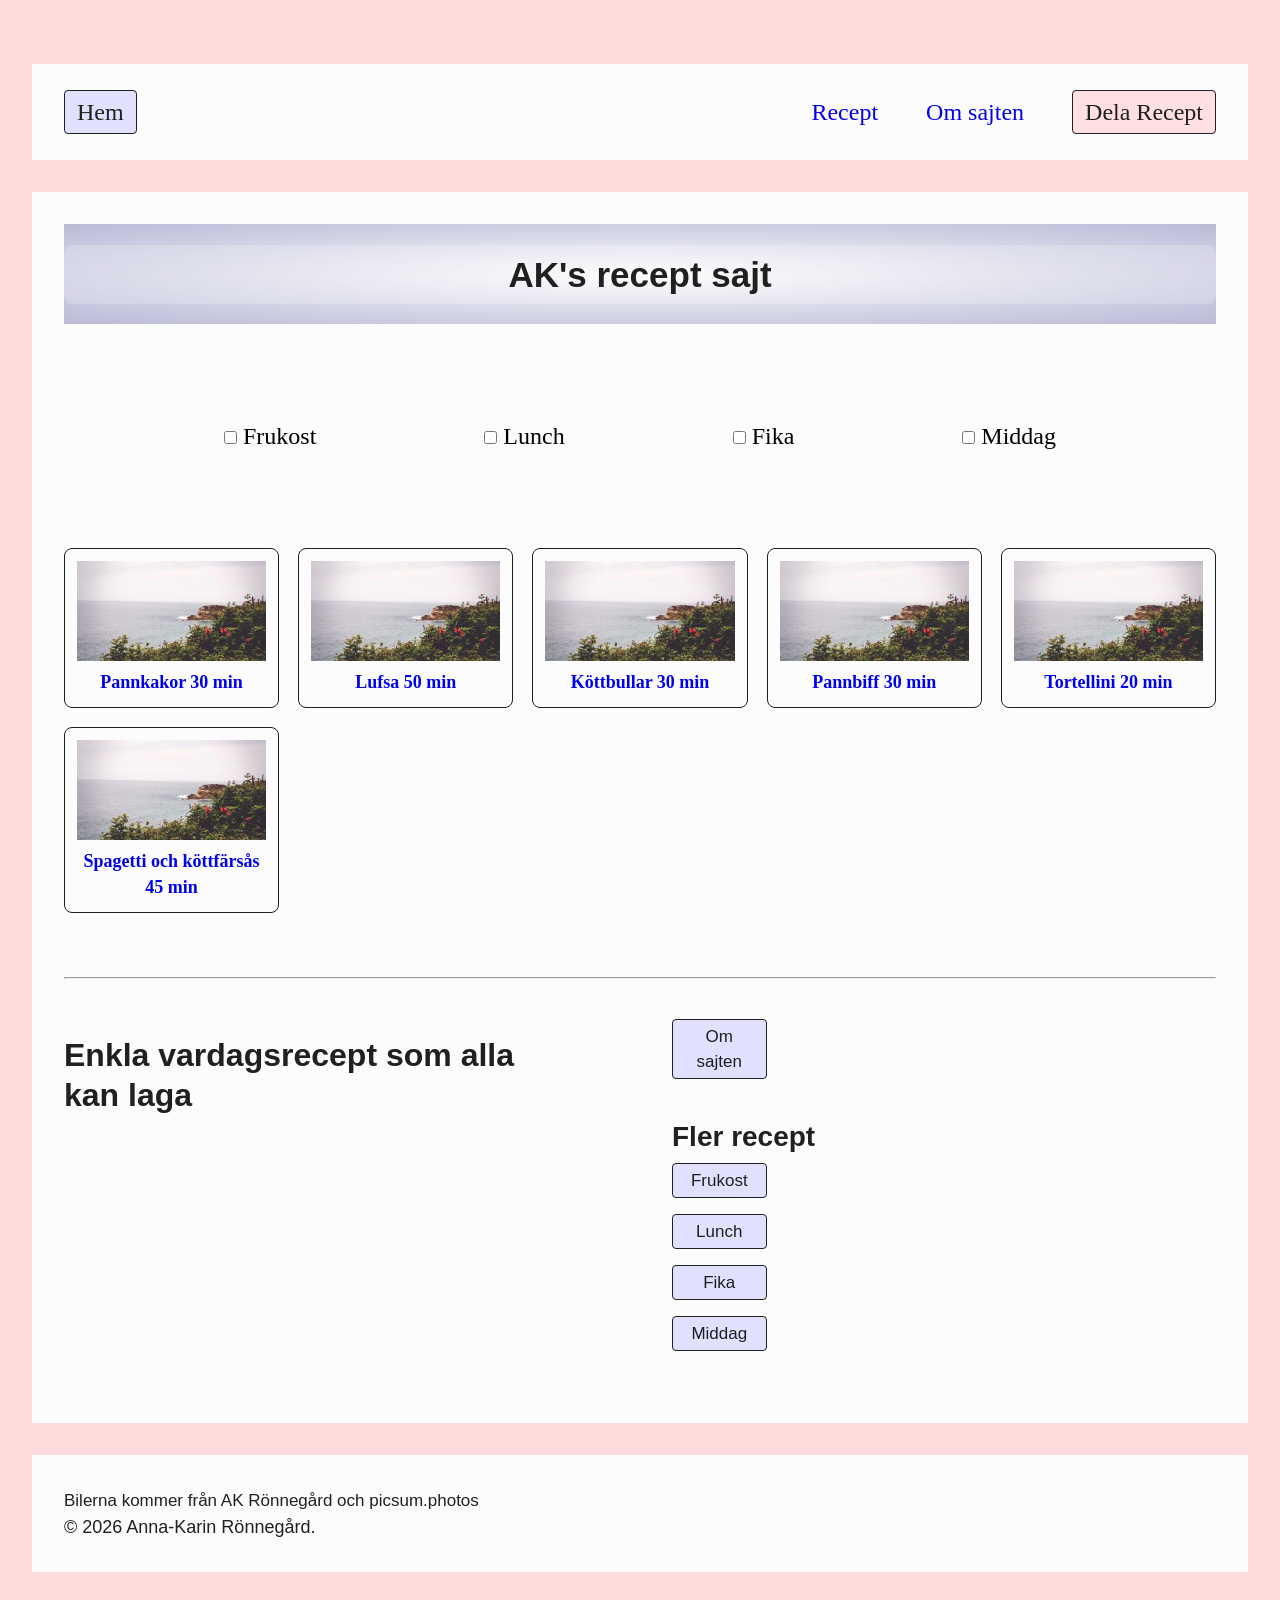
==== index.html @ d97aacce "role="list" samtliga index (för safari)" ====
<!DOCTYPE html>
<html lang="sv">

<head>
  <meta charset="utf-8" />
  <meta name="viewport" content="width=device-width" />
  <meta name="description" content="author: Anna-Karin Ronnegard" />
  <title>ReceptSajt</title>
  <link href="./styles/style.css" rel="stylesheet" />
</head>

<body>
  <header class="header-container">
    <nav>
      <ul role="list" class="link-elements1">
        <li><a class="button1" href="index.html">Hem</a></li>
        <li><a href="#">Recept</a></li>
        <li><a href="#">Om sajten </a></li>
        <li><a class="button2" href="ReceptForm/index.html">Dela Recept</a></li>
      </ul>
    </nav>
  </header>
  <main class="main-container">
    <section>
      <div class="section1-div1">
        <div class="section1-div1-content">
          <h1>AK's recept sajt</h1>
        </div>
      </div>
      <div class="section1-div2">
        <ul role="list" class="link-elements2">
          <li>
            <input type="checkbox" id="frukost" />
            <label for="frukost">Frukost</label>
          </li>
          <li>
            <input type="checkbox" id="lunch" />
            <label for="lunch">Lunch</label>
          </li>
          <li>
            <input type="checkbox" id="fika" />
            <label for="fika">Fika</label>
          </li>
          <li>
            <input type="checkbox" id="middag" />
            <label for="middag">Middag</label>
          </li>
        </ul>
      </div>
      <div class="section1-div3">
        <card>
          <img src="images/Utfyllnad.jpg" alt="PannkaksBild">
          <a class="link-elements3" href="Pannkakor/index.html">
            Pannkakor 30 min
          </a>
        </card>
        <card>
          <img src="images/Utfyllnad.jpg" alt="LufsaBild">
          <a class="link-elements3" href="#">
            Lufsa 50 min
          </a>
        </card>
        <card>
          <img src="images/Utfyllnad.jpg" alt="KottbullarBild">
          <a class="link-elements3" href="#">
            Köttbullar 30 min
          </a>
        </card>
        <card>
          <img src="images/Utfyllnad.jpg" alt="PannbiffBild">
          <a class="link-elements3" href="#">
            Pannbiff 30 min
          </a>
        </card>
        <card>
          <img src="images/Utfyllnad.jpg" alt="TortelliniBild">
          <a class="link-elements3" href="#">
            Tortellini 20 min
          </a>
        </card>
        <card>
          <img src="images/Utfyllnad.jpg" alt="SpagettiKottfarsasBild">
          <a class="link-elements3" href="#">
            Spagetti och köttfärsås 45 min
          </a>
        </card>
      </div>
      <hr class="site-hr">
    </section>
    <section class="section2-container">
      <div class="section2-div1">
        <h2>Enkla vardagsrecept som alla kan laga</h2>
      </div>
      <aside class="section2-aside">
        <a class="button3" href="#">Om sajten</a>
        <h3>Fler recept</h3>
        <div class="section2-aside">
          <a class="button3" href="#">Frukost</a>
          <a class="button3" href="#">Lunch</a>
          <a class="button3" href="#">Fika </a>
          <a class="button3" href="#">Middag</a>
        </div>
      </aside>
    </section>
  </main>
  <footer class="site-footer">
    <p>Bilerna kommer från AK Rönnegård och picsum.photos</p>
    <h4>&copy; 2026 Anna-Karin Rönnegård.</h4>
  </footer>
</body>

</html>
---- styles/style.css ----
:root {
  /*** padding ***/
  --p-space-medium: 2rem;
  /*** margin ***/
  --m-space-large: 4rem;
  --m-space-medium: 2rem;
  --m-space-small: 1.5rem;
  /*** font-size ***/
  --fs-large: 1.5rem;
  /*** color ***/
  --AK-white: oklch(99.1% 0.0001 271);
  --AK-black: oklch(24.3% 0.00003 271);
  --AK-pink: oklch(92.4% 0.039 17.7);
  --AK-light-blue: oklch(92% 0.040 285.5);
}

/***** RESET *****/

* {
  padding: 0;
  margin: 0;
  font: inherit;
  /* Sätter default höjd mellan varje rad, en bit över 1 för läsbarhet  */
  line-height: calc(1em + 0.5rem);
}

*,
*::before,
*::after {
  box-sizing: border-box;
}

/* Förhindrar font size inflation, dvs att webbläsaren ökar den teckenstorleken automatiskt på t.ex en mobil. Detta kan förstöra designen på en responsiv design */
html {
  -moz-text-size-adjust: none;
  -webkit-text-size-adjust: none;
  text-size-adjust: none;
}

img,
picture,
video,
canvas,
svg {
  display: block;
  max-width: 100%;
}

/****Basic settings*****/

body {
  background-color: var(--AK-pink);
}

h1,
h2,
h3 {
  font-weight: bold;
  font-family:
    "Lucida Sans", "Lucida Sans Regular", "Lucida Grande",
    "Lucida Sans Unicode", Geneva, Verdana, sans-serif;
  text-wrap: pretty; /* Ser till att enstaka ord ej finns ensamt under */
  overflow-wrap: break-word; /* Hindrar overflow om mindre box-utrymme än ordlängd */
  hyphens: auto; /* Orden "break-word" avdelas efter ordlista */
  /* max-width: 30ch; - begränsar textrader till 30 char om mycket text */
  color: var(--AK-black);
}

/***Specific settings***/

h1 {
  font-size: 2.1875rem;
}

h2 {
  font-size: 2rem;
}

h3 {
  font-size: 1.75rem;
}

h4 {
  font-size: 1.125rem;
  color: var(--AK-black);
}

p {
  font-size: 1.0625rem;
  margin-block: 0.0625rem; /* Lägger till margin mellan p-taggar, då de var borta */
  font-family:
    "Lucida Sans", "Lucida Sans Regular", "Lucida Grande",
    "Lucida Sans Unicode", Geneva, Verdana, sans-serif;
  text-wrap: pretty; /* Ser till att enstaka ord ej finns ensamt under */
  overflow-wrap: break-word; /* Hindrar overflow om mindre box-utrymme än ordlängd */
  hyphens: auto; /* Orden "break-word" avdelas efter ordlista */
  /* max-width: 30ch; - begränsar textrader till 30 char om mycket text */
  color: var(--AK-black);
}

a {
  text-decoration: none;
}

nav {
  padding-block: var(--p-space-medium);
  background-color: var(--AK-white);
}

.header-container {
  margin-block-start: var(--m-space-medium);
}

.link-elements1 li,
.link-elements2 li {
  font-size: 1.5rem;
  list-style-type: none;
}

.header-container {
  margin-block-start: var(--m-space-large);
  margin-inline: var(--m-space-medium);
}

.main-container {
  margin: var(--m-space-medium);
  padding: var(--p-space-medium);
  background-color: var(--AK-white);
}

.section1-div1 {
  background-image: radial-gradient(ellipse, var(--AK-white), oklch(from var(--AK-light-blue) 80% c h));
  background-size: cover;
  min-height: 100px;
  background-position: center;
  background-repeat: no-repeat;
  align-content: center;
  text-align: center;
  .section1-div1-content {
    position: relative;
    z-index: 2;
    color: var(--AK-black);
    text-align: center;
    padding: 0.5rem;
    background-color: oklch(from var(--AK-white) l c h / 0.2);
    border-radius: 0.5rem;
  }
}

.section1-div:before {
  .blur-container::before {
    content: "";
    position: absolute;
    top: 0;
    left: 0;
    right: 0;
    bottom: 0;
    background-image: url("din-bild.jpg");
    background-size: cover;
    background-position: center;
    filter: blur(8px); /* Justera hur dimmig bilden ska vara */
    transform: scale(
      1.1
    ); /* Zoomar in lite för att dölja vita kanter från blur-effekten */
    z-index: 1;
  }
}

.section1-div2 {
  margin: var(--m-space-large);
  padding-inline: 6rem;
  padding-block: 2rem;
}

.section1-div3 {
  --min-col-size: 200px;
  display: grid;
  gap: 1.2rem;
  grid-template-columns: repeat(
    auto-fit,
    minmax(min(var(--min-col-size), 100%), 1fr)
  );
  /* grid-auto-flow: row; */
  card {
    border: 0.0625rem, solid, var(--AK-black);
    border-radius: 0.5rem;
    text-align: center;
    align-items: center;
    justify-items: center;
    padding: 0.75rem;
    img {
      margin-block-end: 0.5rem;
      min-height: 100px;
    }
  }
}

.button1 {
  border: 0.0005rem, solid, var(--AK-black);
  border-radius: 0.25rem;
  text-align: center;
  padding-inline: 0.75rem;
  padding-block: 0.5rem;
  background-color: var(--AK-light-blue);
  color: var(--AK-black);
  cursor: pointer;
}

.button2 {
  border: 0.0005rem, solid, var(--AK-black);
  border-radius: 0.25rem;
  text-align: center;
  padding-inline: 0.75rem;
  padding-block: 0.5rem;
  background-color: oklch(from var(--AK-pink) 93.4% c h);
  color: var(--AK-black);
  cursor: pointer;
}

.button3 {
  width: 10ch;
  border: 0.0005rem, solid, var(--AK-black);
  border-radius: 0.25rem;
  text-align: center;
  padding-inline: 0.5rem;
  padding-block: 0.25rem;
  background-color: var(--AK-light-blue);
  color: var(--AK-black);
  cursor: pointer;
}

.link-elements1 {
  margin-inline: var(--m-space-medium);
  gap: 3rem;
  display: flex;
  flex-wrap: wrap;
  align-items: center;
  justify-content: flex-end;
  :focus-visible {
    padding-inline: 1.5rem;
    padding-block: 1rem;
  }
}

.link-elements1 li:first-child {
  margin-inline-end: auto;
}

.section2-container {
  --min-col-size: 100px;
  margin-block: var(--m-space-medium);
  display: grid;
  gap: 4rem;
  grid-template-columns: repeat(
    auto-fit,
    minmax(min(var(--min-col-size), 100%), 1fr)
  );
}
.section2-div1 {
  margin-block-start: var(--m-space-small);
}

.section2-aside {
  display: flex;
  align-items: start;
  justify-content: flex-end;
  flex-direction: column;
  a {
    margin-block: 0.5rem;
    font-size: 1.0625rem;
    font-family:
      "Lucida Sans", "Lucida Sans Regular", "Lucida Grande",
      "Lucida Sans Unicode", Geneva, Verdana, sans-serif;
    text-decoration: none;
    list-style-type: none;
  }
  h3 {
    margin-block-start: var(--m-space-medium);
  }
}

.section1-div1 {
  h2 {
    margin: var(--m-space-medium);
  }
}

.site-hr {
  margin-block-start: var(--m-space-large);
}

.link-elements2 {
  display: flex;
  justify-content: space-between;
}

.link-elements3 {
  font-size: 1.125rem;
  font-weight: bold;
  &:focus-visible {
    padding: 0.3em;
  }
}

.site-footer {
  margin: var(--m-space-medium);
  padding: var(--p-space-medium);
  background-color: var(--AK-white);
  justify-items: start;
  font-family:
    "Lucida Sans", "Lucida Sans Regular", "Lucida Grande",
    "Lucida Sans Unicode", Geneva, Verdana, sans-serif;
}
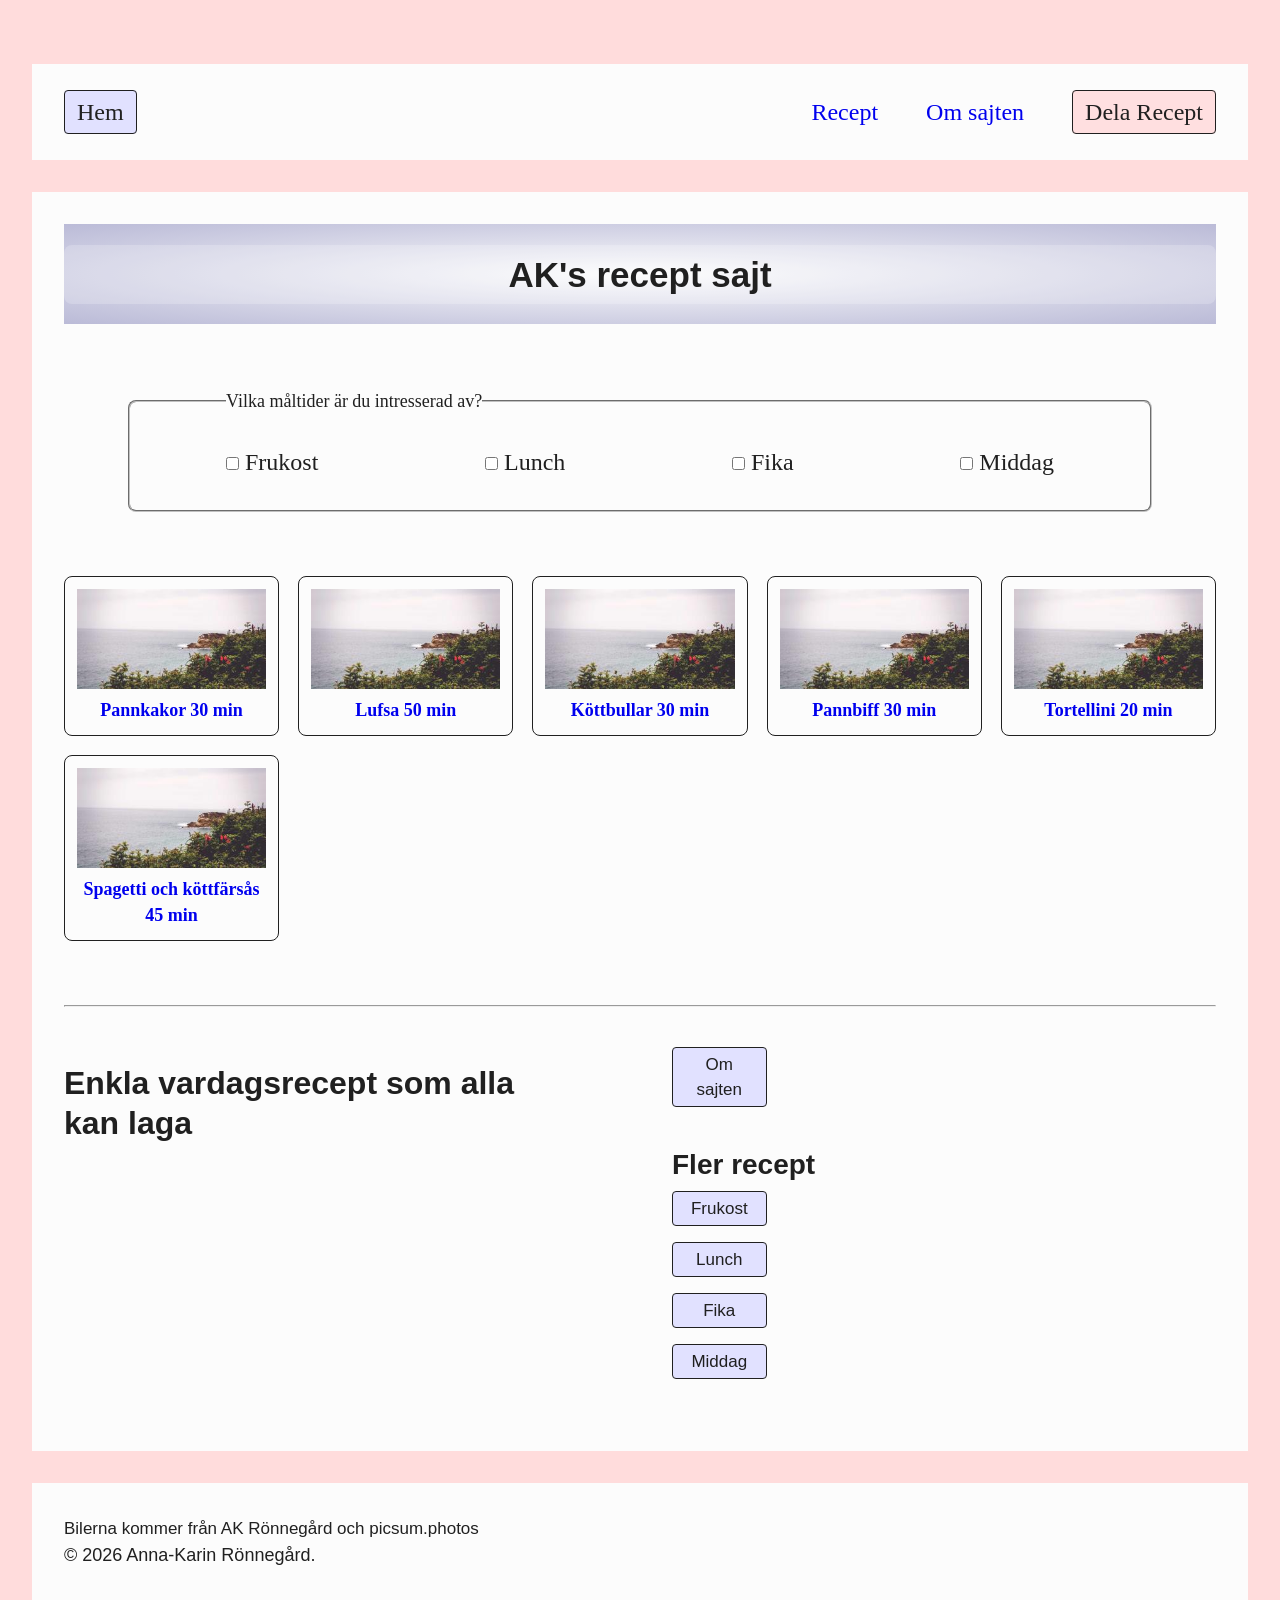
==== commit ef88b413: "Fieldset checkboxar startsidan" ====
--- a/index.html
+++ b/index.html
@@ -27,8 +27,9 @@
           <h1>AK's recept sajt</h1>
         </div>
       </div>
-      <div class="section1-div2">
-        <ul role="list" class="link-elements2">
+      <fieldset class="section1-fieldset">
+        <legend>Vilka måltider är du intresserad av?</legend>
+        <ul class="link-elements2">
           <li>
             <input type="checkbox" id="frukost" />
             <label for="frukost">Frukost</label>
@@ -46,7 +47,7 @@
             <label for="middag">Middag</label>
           </li>
         </ul>
-      </div>
+      </fieldset>
       <div class="section1-div3">
         <card>
           <img src="images/Utfyllnad.jpg" alt="PannkaksBild">
--- a/styles/style.css
+++ b/styles/style.css
@@ -83,6 +83,12 @@
 h4 {
   font-size: 1.125rem;
   color: var(--AK-black);
+}
+
+fieldset,
+legend {
+  color: var(--AK-black);
+  font-size: 1.125rem;
 }
 
 p {
@@ -166,8 +172,9 @@
   }
 }
 
-.section1-div2 {
+.section1-fieldset {
   margin: var(--m-space-large);
+  border-radius: 0.5rem;
   padding-inline: 6rem;
   padding-block: 2rem;
 }
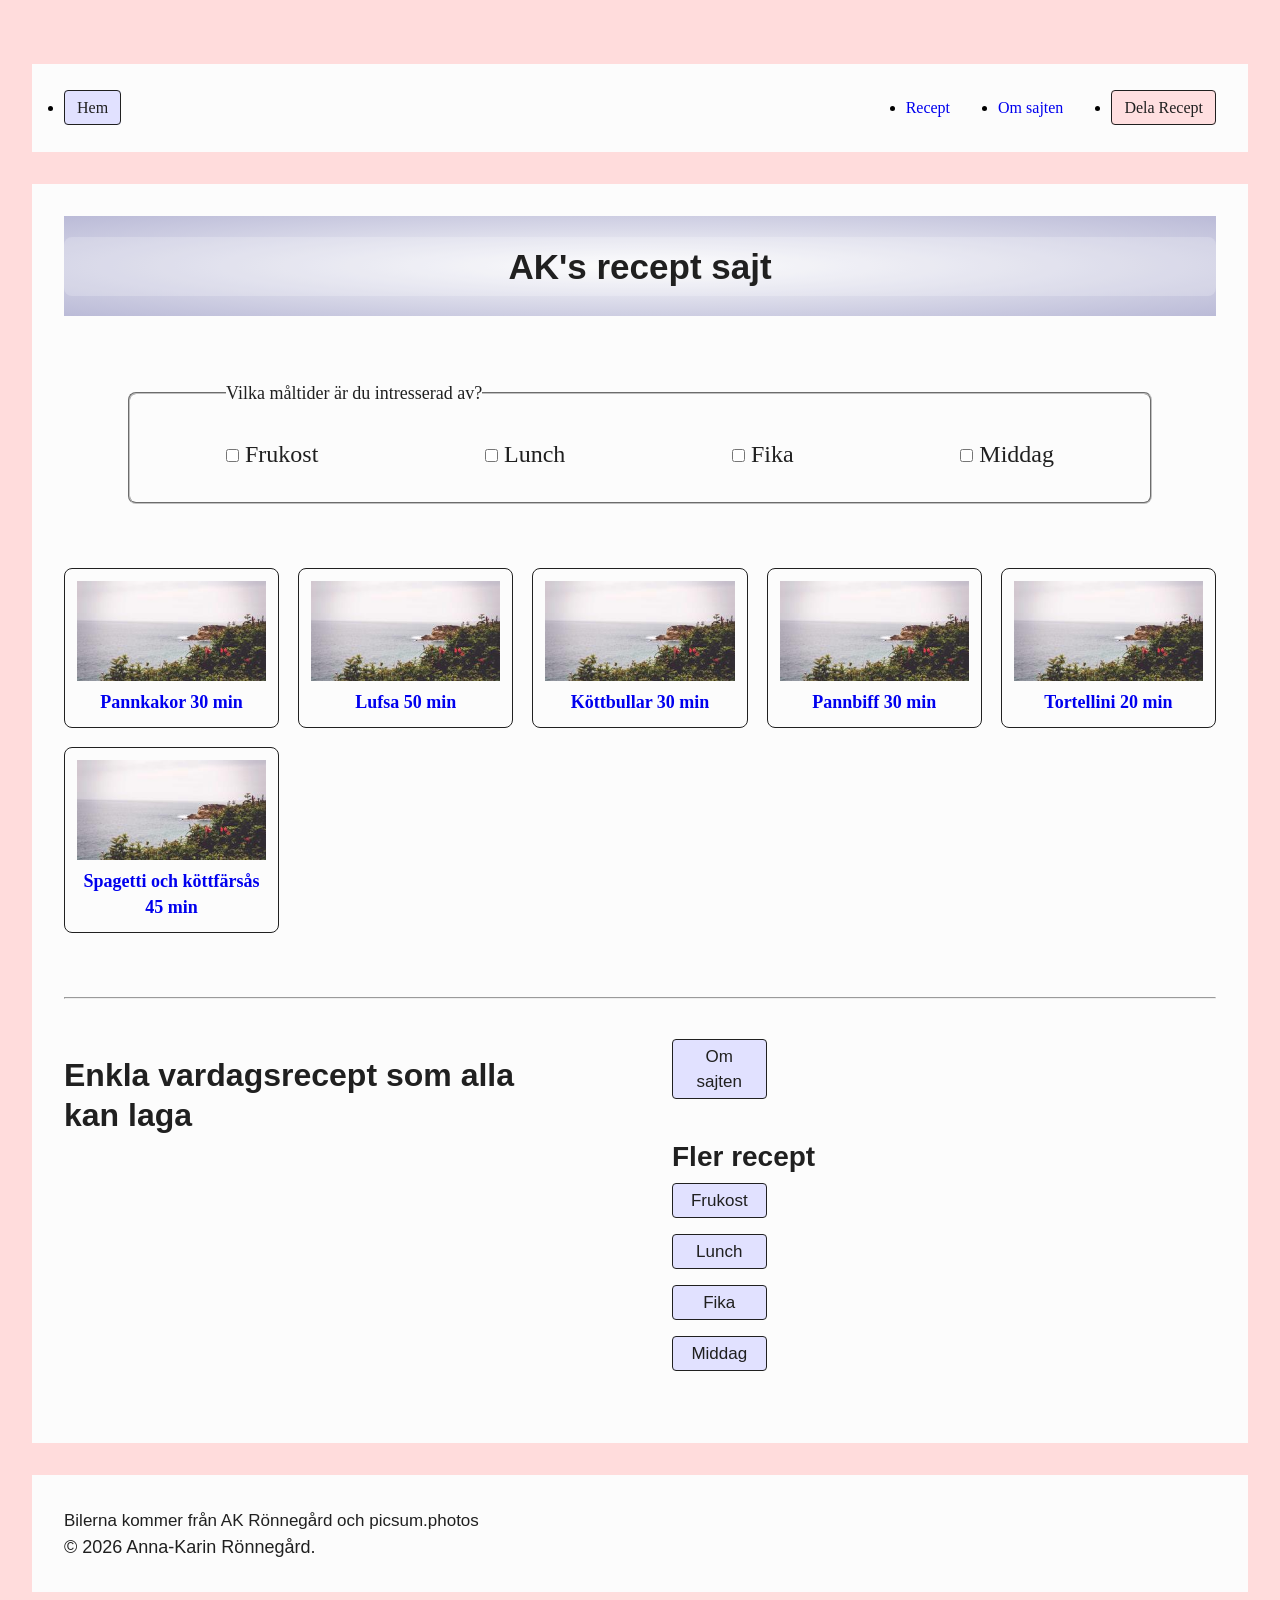
==== commit 2c1b9c5a: "Bortagning av dubbla rader @media nav-bar samt class-namn byte" ====
--- a/index.html
+++ b/index.html
@@ -12,7 +12,7 @@
 <body>
   <header class="header-container">
     <nav>
-      <ul role="list" class="link-elements1">
+      <ul role="list" class="nav-bar">
         <li><a class="button1" href="index.html">Hem</a></li>
         <li><a href="#">Recept</a></li>
         <li><a href="#">Om sajten </a></li>
--- a/styles/style.css
+++ b/styles/style.css
@@ -11,7 +11,7 @@
   --AK-white: oklch(99.1% 0.0001 271);
   --AK-black: oklch(24.3% 0.00003 271);
   --AK-pink: oklch(92.4% 0.039 17.7);
-  --AK-light-blue: oklch(92% 0.040 285.5);
+  --AK-light-blue: oklch(92% 0.04 285.5);
 }
 
 /***** RESET *****/
@@ -128,6 +128,31 @@
   margin-inline: var(--m-space-medium);
 }
 
+.nav-bar {
+  margin-inline: var(--m-space-medium);
+  display: flex;
+  gap: 1rem;
+  flex-direction: column;
+  align-items: flex-end;
+  :focus-visible {
+    padding-inline: 1.5rem;
+    padding-block: 1rem;
+    display: flex;
+  }
+}
+
+@media (min-width:768px) {
+  .nav-bar {
+    gap: 3rem;
+    flex-direction: row;
+    align-items: center;
+    justify-content: flex-end;
+  }
+  .nav-bar li:first-child {
+    margin-inline-end: auto;
+  }
+}
+
 .main-container {
   margin: var(--m-space-medium);
   padding: var(--p-space-medium);
@@ -135,7 +160,11 @@
 }
 
 .section1-div1 {
-  background-image: radial-gradient(ellipse, var(--AK-white), oklch(from var(--AK-light-blue) 80% c h));
+  background-image: radial-gradient(
+    ellipse,
+    var(--AK-white),
+    oklch(from var(--AK-light-blue) 80% c h)
+  );
   background-size: cover;
   min-height: 100px;
   background-position: center;
@@ -236,23 +265,6 @@
   cursor: pointer;
 }
 
-.link-elements1 {
-  margin-inline: var(--m-space-medium);
-  gap: 3rem;
-  display: flex;
-  flex-wrap: wrap;
-  align-items: center;
-  justify-content: flex-end;
-  :focus-visible {
-    padding-inline: 1.5rem;
-    padding-block: 1rem;
-  }
-}
-
-.link-elements1 li:first-child {
-  margin-inline-end: auto;
-}
-
 .section2-container {
   --min-col-size: 100px;
   margin-block: var(--m-space-medium);
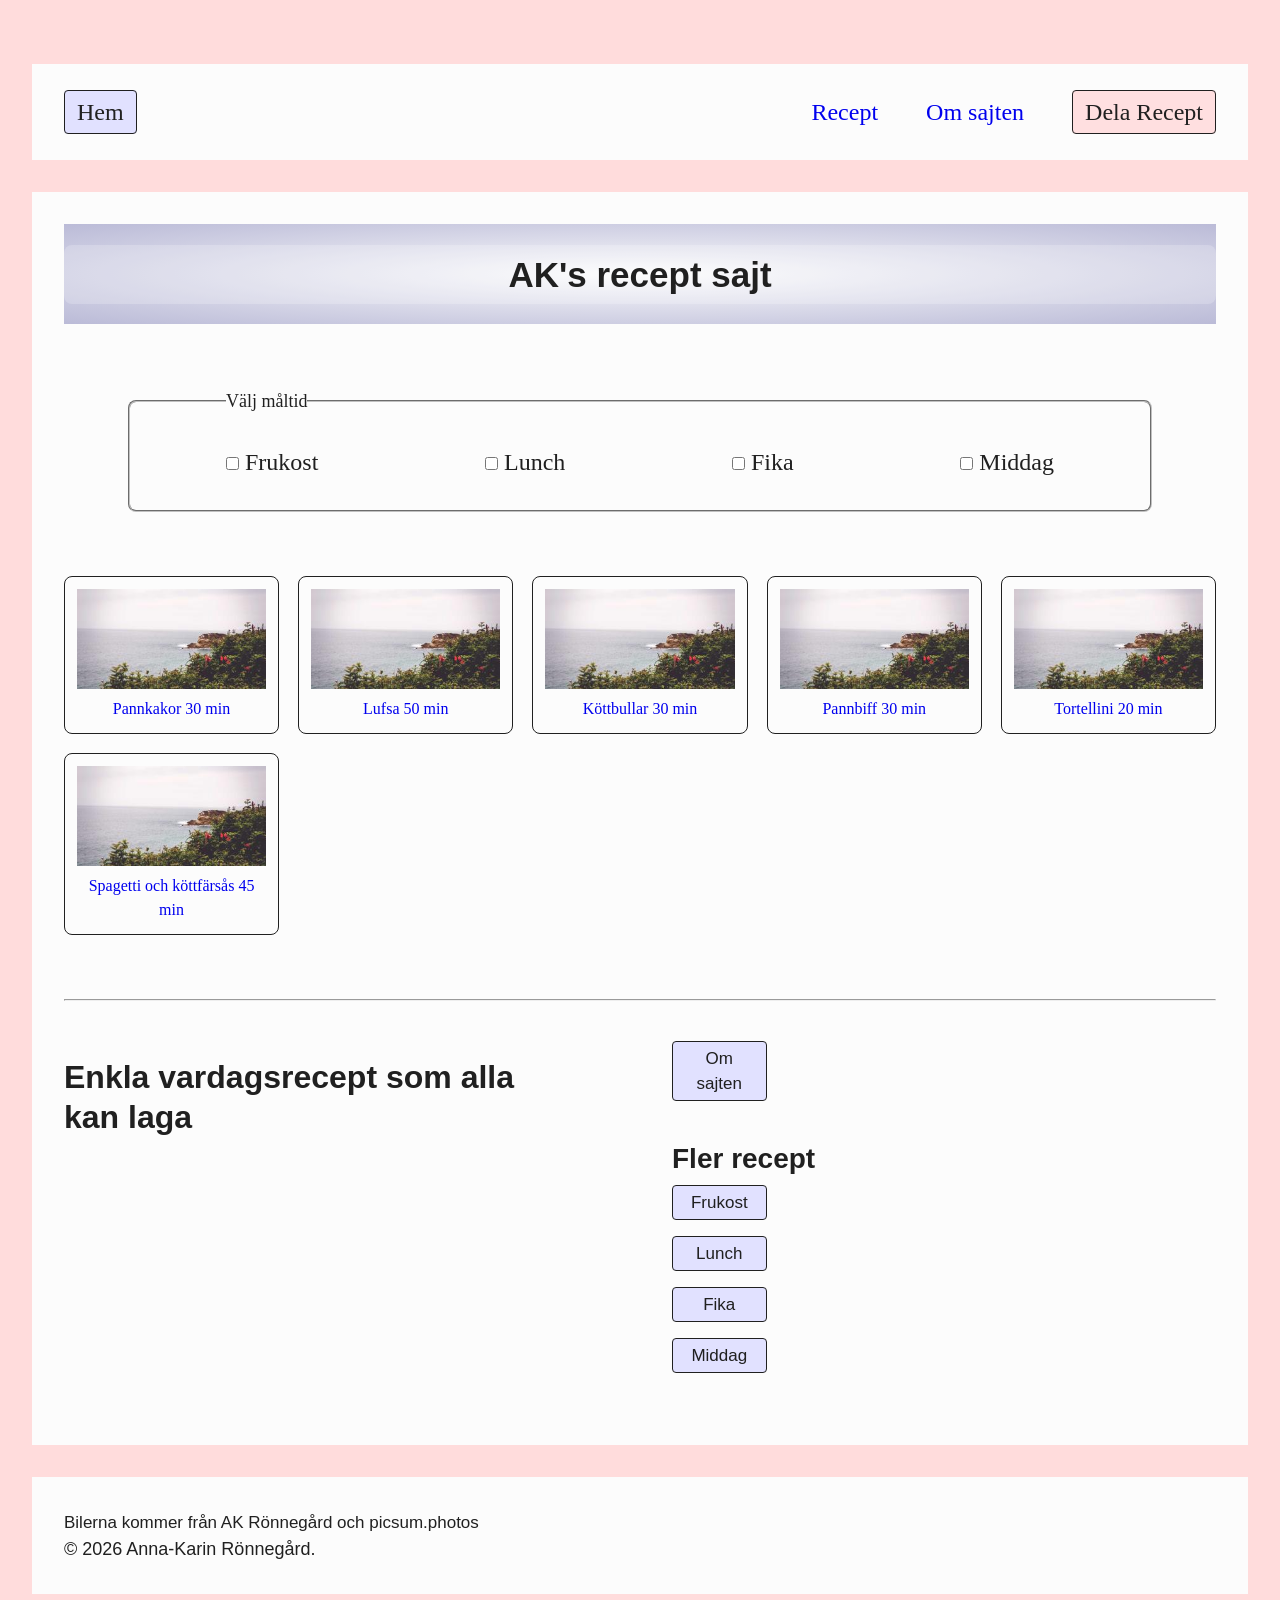
==== commit 1c4c4f76: "namnbyte länk classar" ====
--- a/index.html
+++ b/index.html
@@ -28,8 +28,8 @@
         </div>
       </div>
       <fieldset class="section1-fieldset">
-        <legend>Vilka måltider är du intresserad av?</legend>
-        <ul class="link-elements2">
+        <legend>Välj måltid</legend>
+        <ul class="section1-links">
           <li>
             <input type="checkbox" id="frukost" />
             <label for="frukost">Frukost</label>
--- a/styles/style.css
+++ b/styles/style.css
@@ -117,8 +117,8 @@
   margin-block-start: var(--m-space-medium);
 }
 
-.link-elements1 li,
-.link-elements2 li {
+.nav-bar li,
+.section1-links li {
   font-size: 1.5rem;
   list-style-type: none;
 }
@@ -208,6 +208,12 @@
   padding-block: 2rem;
 }
 
+.section1-links {
+  display: flex;
+  justify-content: space-between;
+}
+
+
 .section1-div3 {
   --min-col-size: 200px;
   display: grid;
@@ -308,19 +314,6 @@
   margin-block-start: var(--m-space-large);
 }
 
-.link-elements2 {
-  display: flex;
-  justify-content: space-between;
-}
-
-.link-elements3 {
-  font-size: 1.125rem;
-  font-weight: bold;
-  &:focus-visible {
-    padding: 0.3em;
-  }
-}
-
 .site-footer {
   margin: var(--m-space-medium);
   padding: var(--p-space-medium);
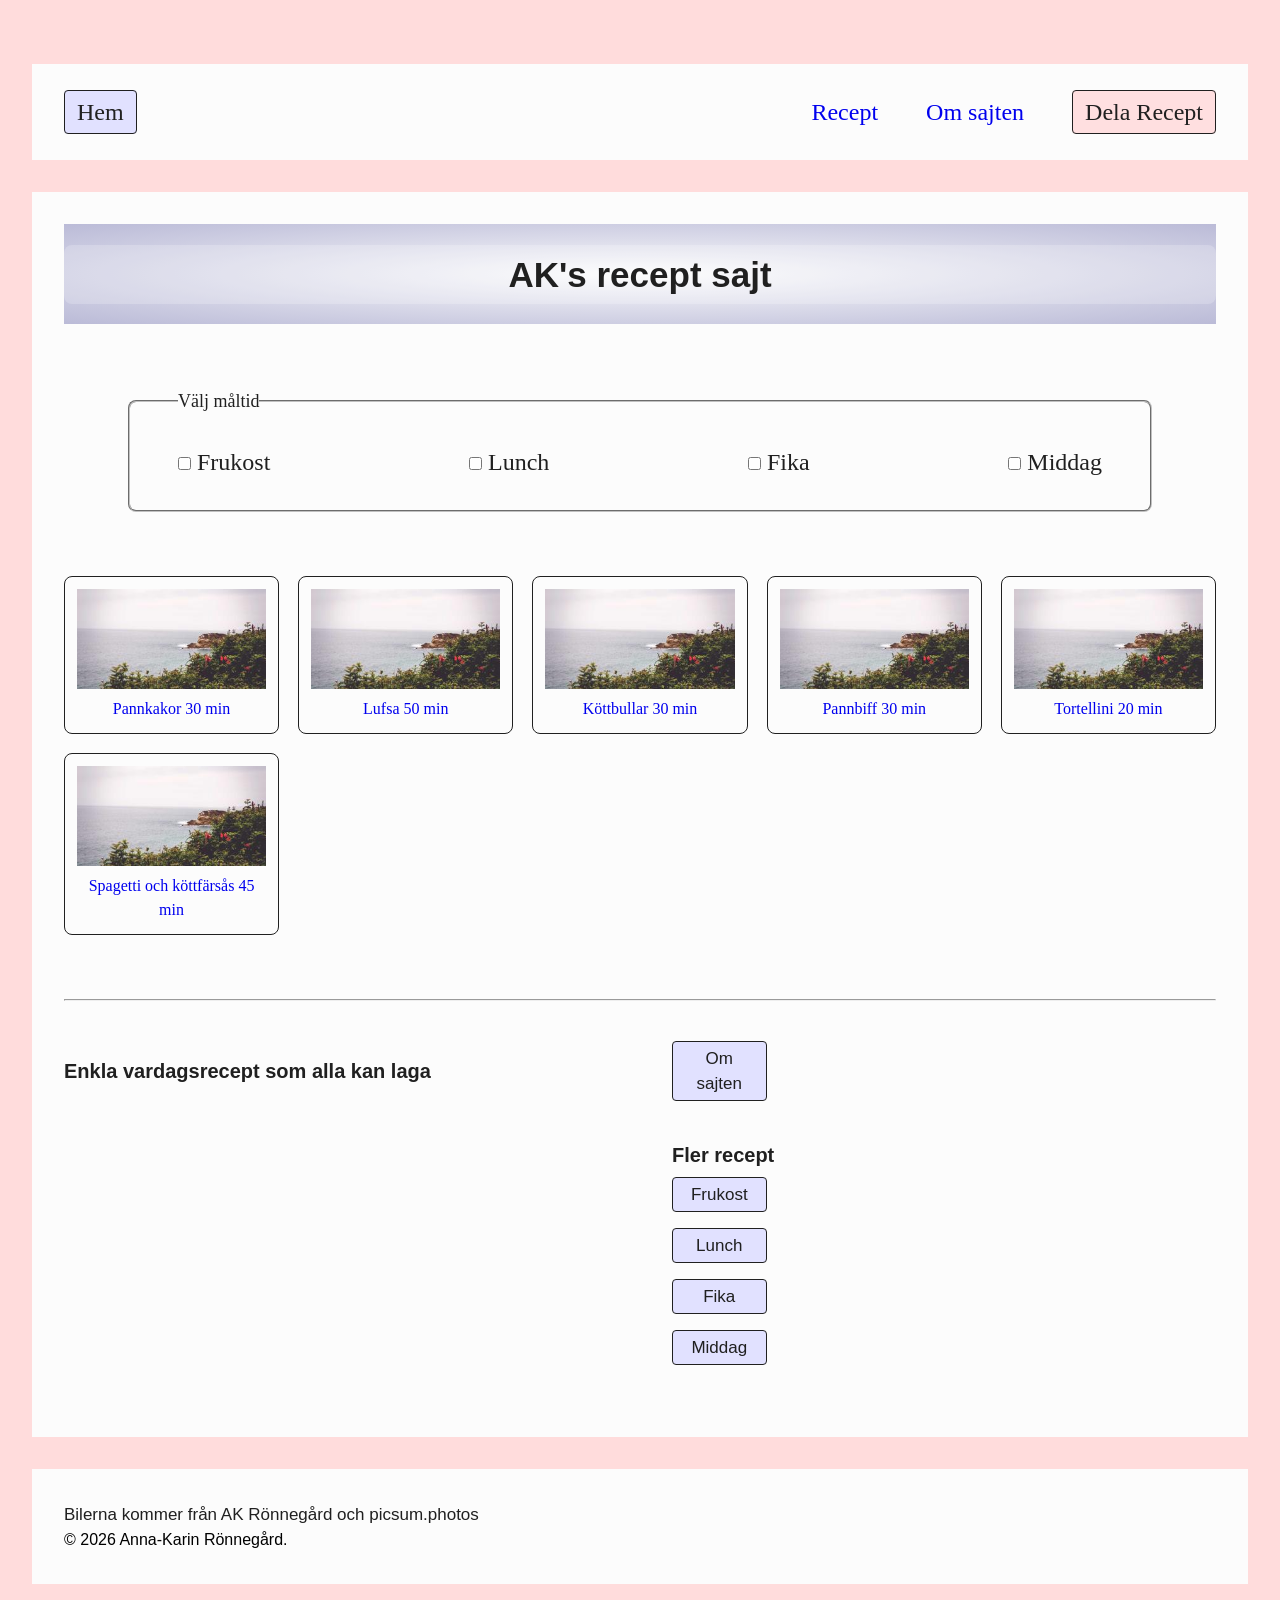
==== commit 7f2c9f3b: "Tom alt decorativa bilder startsida" ====
--- a/index.html
+++ b/index.html
@@ -50,37 +50,37 @@
       </fieldset>
       <div class="section1-div3">
         <card>
-          <img src="images/Utfyllnad.jpg" alt="PannkaksBild">
+          <img src="images/Utfyllnad.jpg" alt="">
           <a class="link-elements3" href="Pannkakor/index.html">
             Pannkakor 30 min
           </a>
         </card>
         <card>
-          <img src="images/Utfyllnad.jpg" alt="LufsaBild">
+          <img src="images/Utfyllnad.jpg" alt="">
           <a class="link-elements3" href="#">
             Lufsa 50 min
           </a>
         </card>
         <card>
-          <img src="images/Utfyllnad.jpg" alt="KottbullarBild">
+          <img src="images/Utfyllnad.jpg" alt="">
           <a class="link-elements3" href="#">
             Köttbullar 30 min
           </a>
         </card>
         <card>
-          <img src="images/Utfyllnad.jpg" alt="PannbiffBild">
+          <img src="images/Utfyllnad.jpg" alt="">
           <a class="link-elements3" href="#">
             Pannbiff 30 min
           </a>
         </card>
         <card>
-          <img src="images/Utfyllnad.jpg" alt="TortelliniBild">
+          <img src="images/Utfyllnad.jpg" alt="">
           <a class="link-elements3" href="#">
             Tortellini 20 min
           </a>
         </card>
         <card>
-          <img src="images/Utfyllnad.jpg" alt="SpagettiKottfarsasBild">
+          <img src="images/Utfyllnad.jpg" alt="">
           <a class="link-elements3" href="#">
             Spagetti och köttfärsås 45 min
           </a>
--- a/styles/style.css
+++ b/styles/style.css
@@ -72,17 +72,9 @@
   font-size: 2.1875rem;
 }
 
-h2 {
-  font-size: 2rem;
-}
-
+h2,
 h3 {
-  font-size: 1.75rem;
-}
-
-h4 {
-  font-size: 1.125rem;
-  color: var(--AK-black);
+  font-size: 1.25rem;
 }
 
 fieldset,
@@ -141,7 +133,7 @@
   }
 }
 
-@media (min-width:768px) {
+@media (min-width: 768px) {
   .nav-bar {
     gap: 3rem;
     flex-direction: row;
@@ -204,15 +196,32 @@
 .section1-fieldset {
   margin: var(--m-space-large);
   border-radius: 0.5rem;
-  padding-inline: 6rem;
+  padding-inline: 2rem;
   padding-block: 2rem;
+}
+
+@media (min-width: 768px) {
+  .section1-fieldset {
+    padding-inline: 3rem;
+  }
 }
 
 .section1-links {
   display: flex;
-  justify-content: space-between;
-}
-
+  flex-direction: column;
+  align-items: flex-start;
+  gap: 1rem;
+  :hover {
+    cursor: pointer;
+  }
+}
+
+@media (min-width: 768px) {
+  .section1-links {
+    flex-direction: row;
+    justify-content: space-between;
+  }
+}
 
 .section1-div3 {
   --min-col-size: 200px;
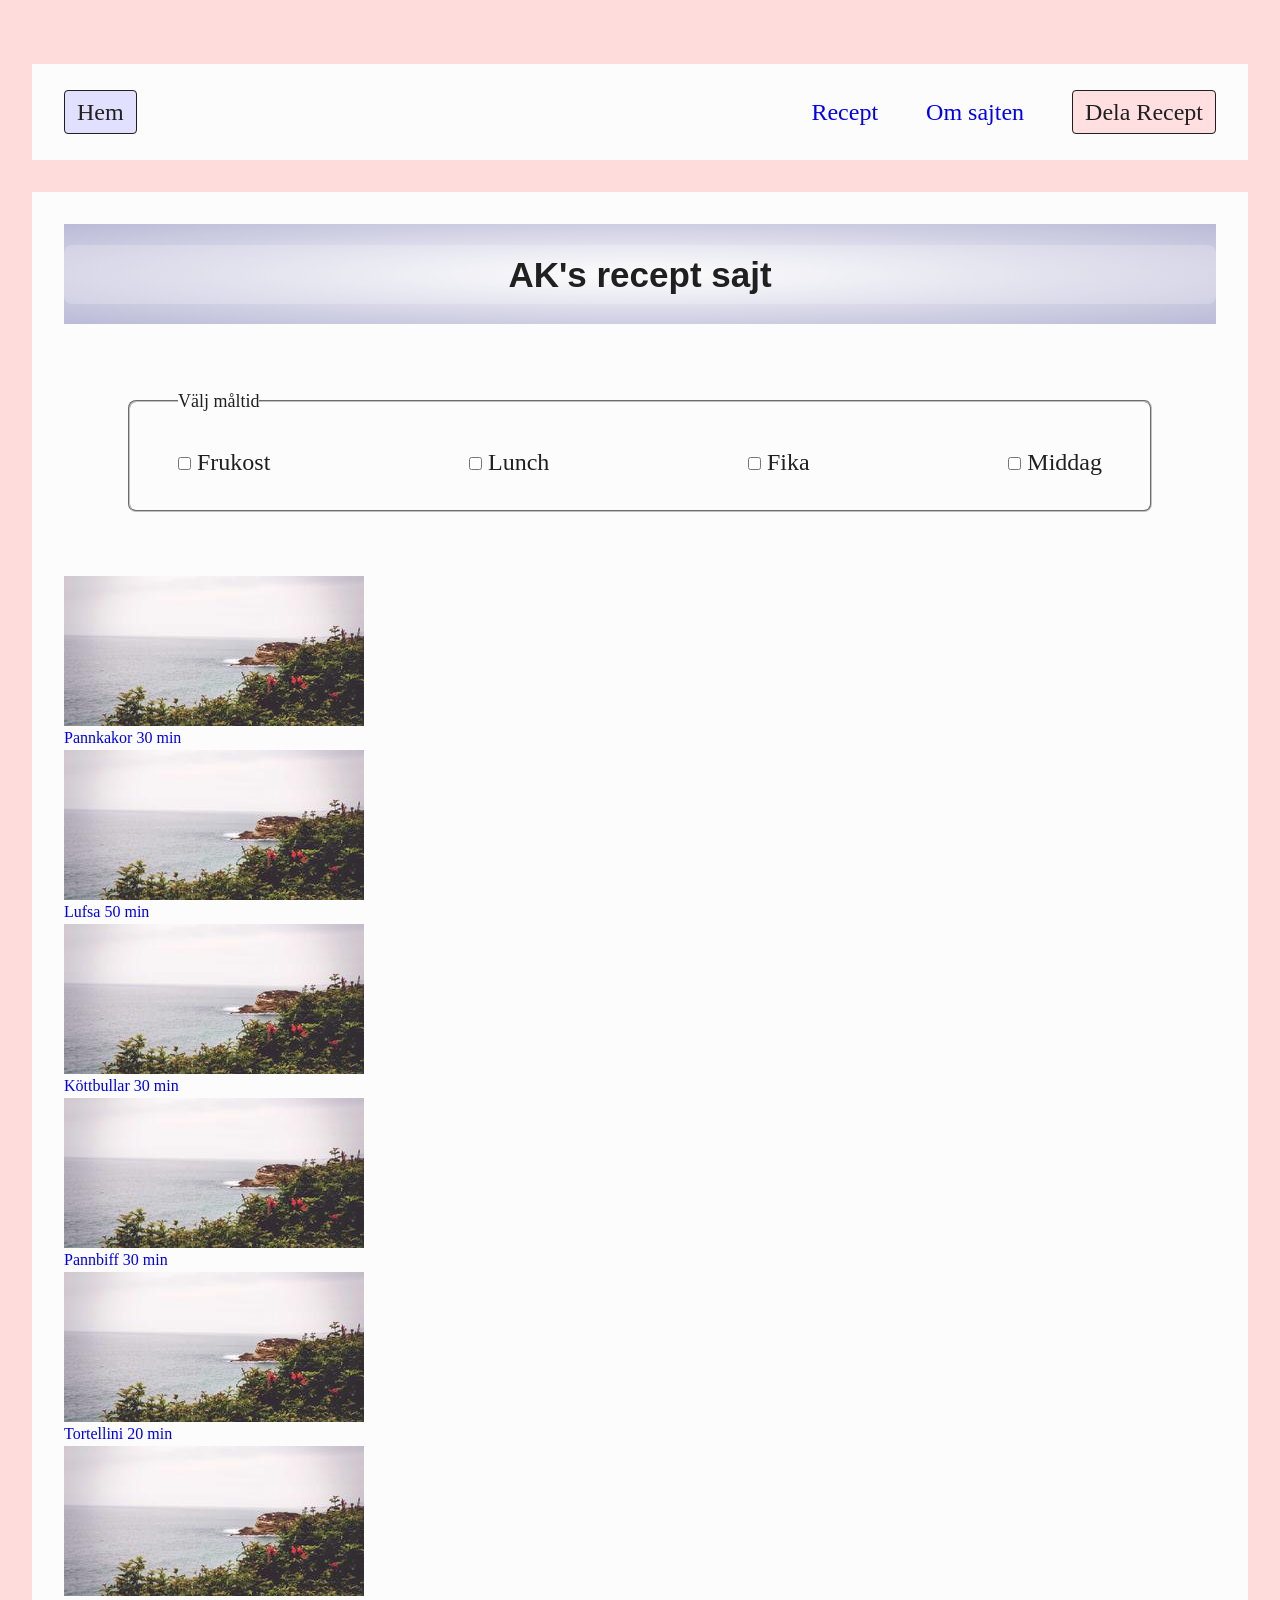
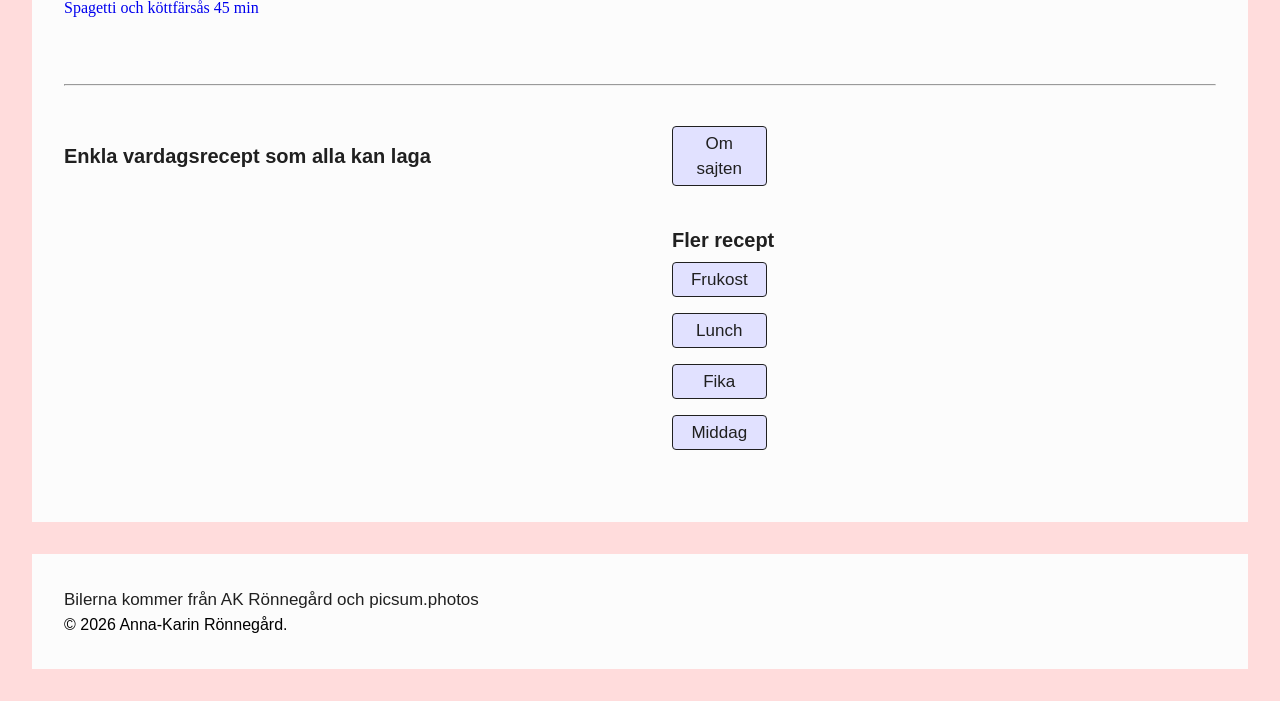
==== commit 3884b4cc: "Namn byte class section1-div3" ====
--- a/index.html
+++ b/index.html
@@ -13,7 +13,7 @@
   <header class="header-container">
     <nav>
       <ul role="list" class="nav-bar">
-        <li><a class="button1" href="index.html">Hem</a></li>
+        <li aria-current="page"><a class="button1" href="index.html">Hem</a></li>
         <li><a href="#">Recept</a></li>
         <li><a href="#">Om sajten </a></li>
         <li><a class="button2" href="ReceptForm/index.html">Dela Recept</a></li>
@@ -48,7 +48,7 @@
           </li>
         </ul>
       </fieldset>
-      <div class="section1-div3">
+      <div class="section1-div2">
         <card>
           <img src="images/Utfyllnad.jpg" alt="">
           <a class="link-elements3" href="Pannkakor/index.html">
